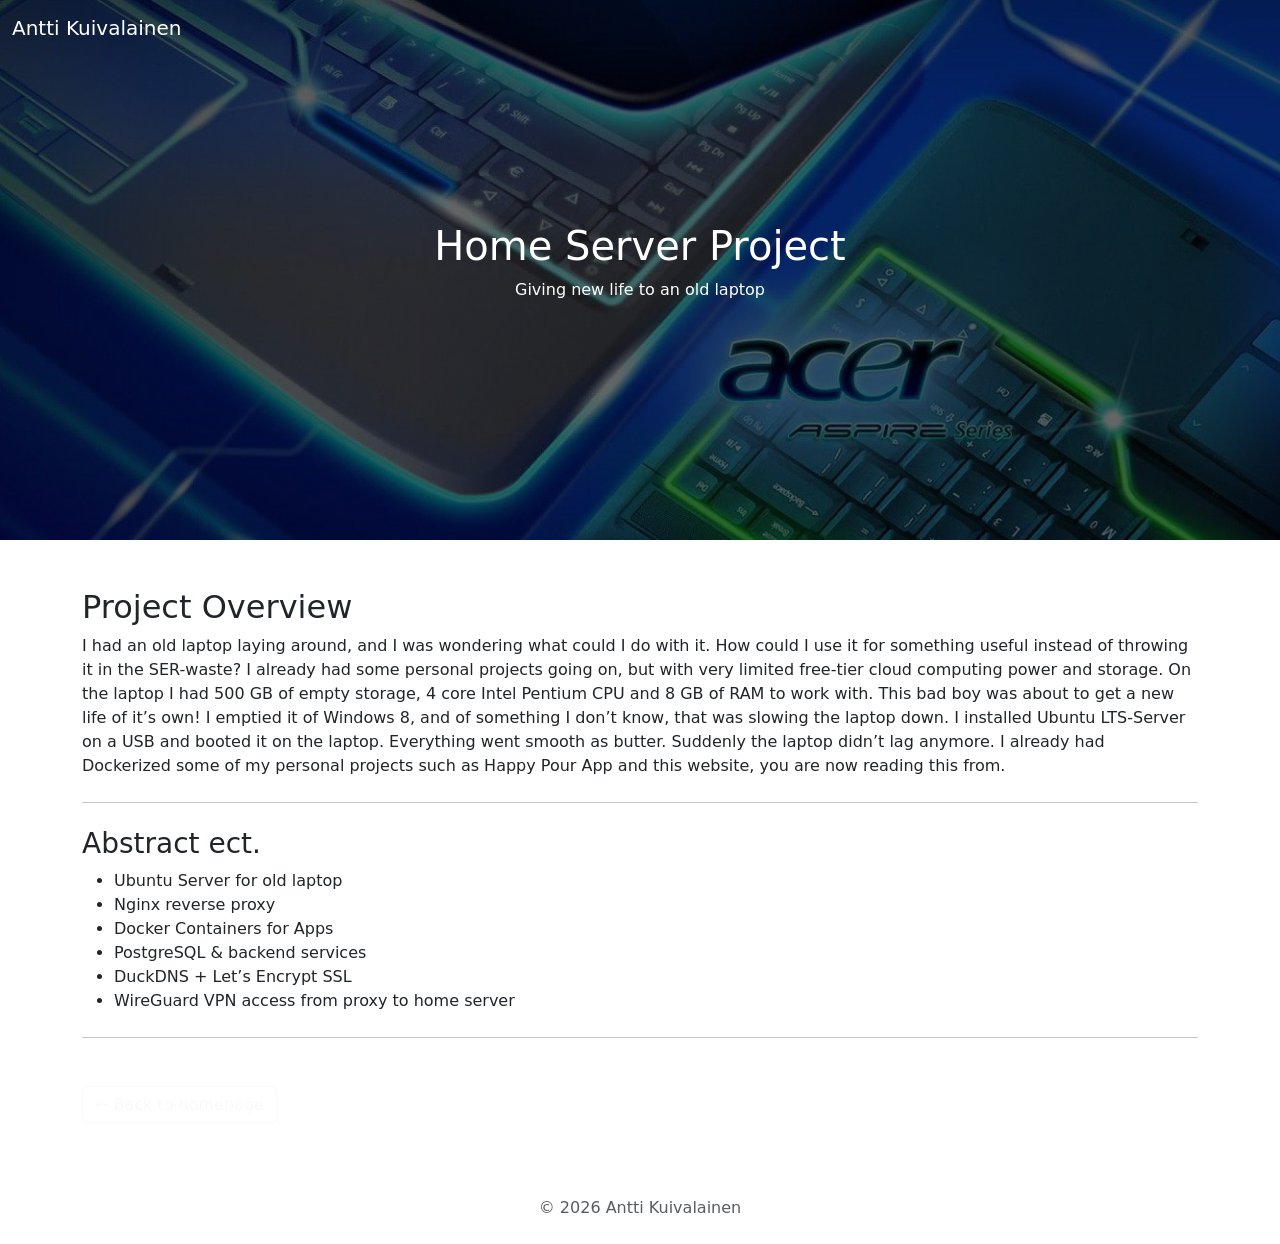
==== homeserver.html @ a088abf3 "Add files via upload changing static files directory" ====
<!DOCTYPE html>
<html lang="fi">
<head>
    <meta charset="UTF-8">
    <meta name="viewport" content="width=device-width, initial-scale=1.0">
    <title>Home Server Project | Antti Kuivalainen</title>

    <link href="https://cdn.jsdelivr.net/npm/bootstrap@5.3.3/dist/css/bootstrap.min.css" rel="stylesheet">
    <link rel="stylesheet" href="/static/css/styles.css">
</head>
<body>

<!-- Hero -->
<section class="d-flex align-items-center justify-content-center text-white"
         style="min-height: 60vh; background: linear-gradient(rgba(0,0,0,.6), rgba(0,0,0,.6)),
                url('/static/images/acer.jpg') center/cover;">
    <div class="text-center">
        <h1>Home Server Project</h1>
        <p>Giving new life to an old laptop</p>
    </div>
</section>

<!-- Navbar -->
<nav class="navbar navbar-expand-lg navbar-dark fixed-top">
    <div class="container-fluid">
        <a class="navbar-brand" href="/">Antti Kuivalainen</a>
    </div>
</nav>

<!-- Content -->
<section class="container py-5">
    <h2>Project Overview</h2>
    <p>
        I had an old laptop laying around, and I was wondering what could I do with it. 
        How could I use it for something useful instead of throwing it in the SER-waste? 
        I already had some personal projects going on, but with very limited free-tier cloud computing power and storage. 
        On the laptop I had 500 GB of empty storage, 4 core Intel Pentium CPU and 8 GB of RAM to work with. 
        This bad boy was about to get a new life of it’s own! 

        I emptied it of Windows 8, and of something I don’t know, that was slowing the laptop down. 
        I installed Ubuntu LTS-Server on a USB and booted it on the laptop. 
        Everything went smooth as butter. Suddenly the laptop didn’t lag anymore. 
        I already had Dockerized some of my personal projects such as Happy Pour App and this website, you are now reading this from. 
    </p>

    <p>
         

    </p>

    <hr class="my-4">

    <h3>Abstract ect.</h3>
    <ul>
        <li>Ubuntu Server for old laptop</li>
        <li>Nginx reverse proxy</li>
        <li>Docker Containers for Apps</li>
        <li>PostgreSQL & backend services</li>
        <li>DuckDNS + Let’s Encrypt SSL</li>
        <li>WireGuard VPN access from proxy to home server</li>
    </ul>

    <hr class="my-4">


    <a href="/" class="btn btn-outline-light mt-4">← Back to homepage</a>
</section>

<footer class="text-center text-muted py-4">
    © 2026 Antti Kuivalainen
</footer>

<script src="https://cdn.jsdelivr.net/npm/bootstrap@5.3.3/dist/js/bootstrap.bundle.min.js"></script>
</body>
</html>
---- static/css/styles.css ----
/* Hero-kuva */
#hero {
    height: 100vh;
    background: url("/static/images/sunset-in-greece-mountains.jpg") no-repeat center center/cover;
    position: relative;
}

#hero::after {
    content: "";
    position: absolute;
    bottom: 20px;
    left: 50%;
    transform: translateX(-50%);
    width: 30px;
    height: 30px;
    border-bottom: 2px solid white;
    border-right: 2px solid white;
    transform: translateX(-50%) rotate(45deg);
}

#navbar {
  background: transparent;
  transition: background 0.3s ease;
}

section {
  scroll-margin-top: 40px;
}


/* hover effect on project cards */
.project-card {
  position: relative;
  display: block;
  overflow: hidden;
  border-radius: 8px;
  text-decoration: none;
  color: rgb(255, 255, 255);
}

.project-card img {
  width: 100%;
  aspect-ratio: 1 / 1;  /* pakottaa neliön */
  object-fit: cover;
  border-radius: 10px;
  transition: opacity 0.4s ease;
}

.project-card .overlay {
  position: absolute;
  top: 0;
  left: 0;
  width: 100%;
  height: 100%;
  background: rgba(43, 78, 92, 0.6);
  display: flex;
  align-items: center;
  justify-content: center;
  opacity: 0;
  transition: opacity 0.4s ease;
  text-align: center;
  padding: 10px;
  
}

.project-card:hover img {
  opacity: 0.3;
}

.project-card:hover .overlay {
  opacity: 1;
}
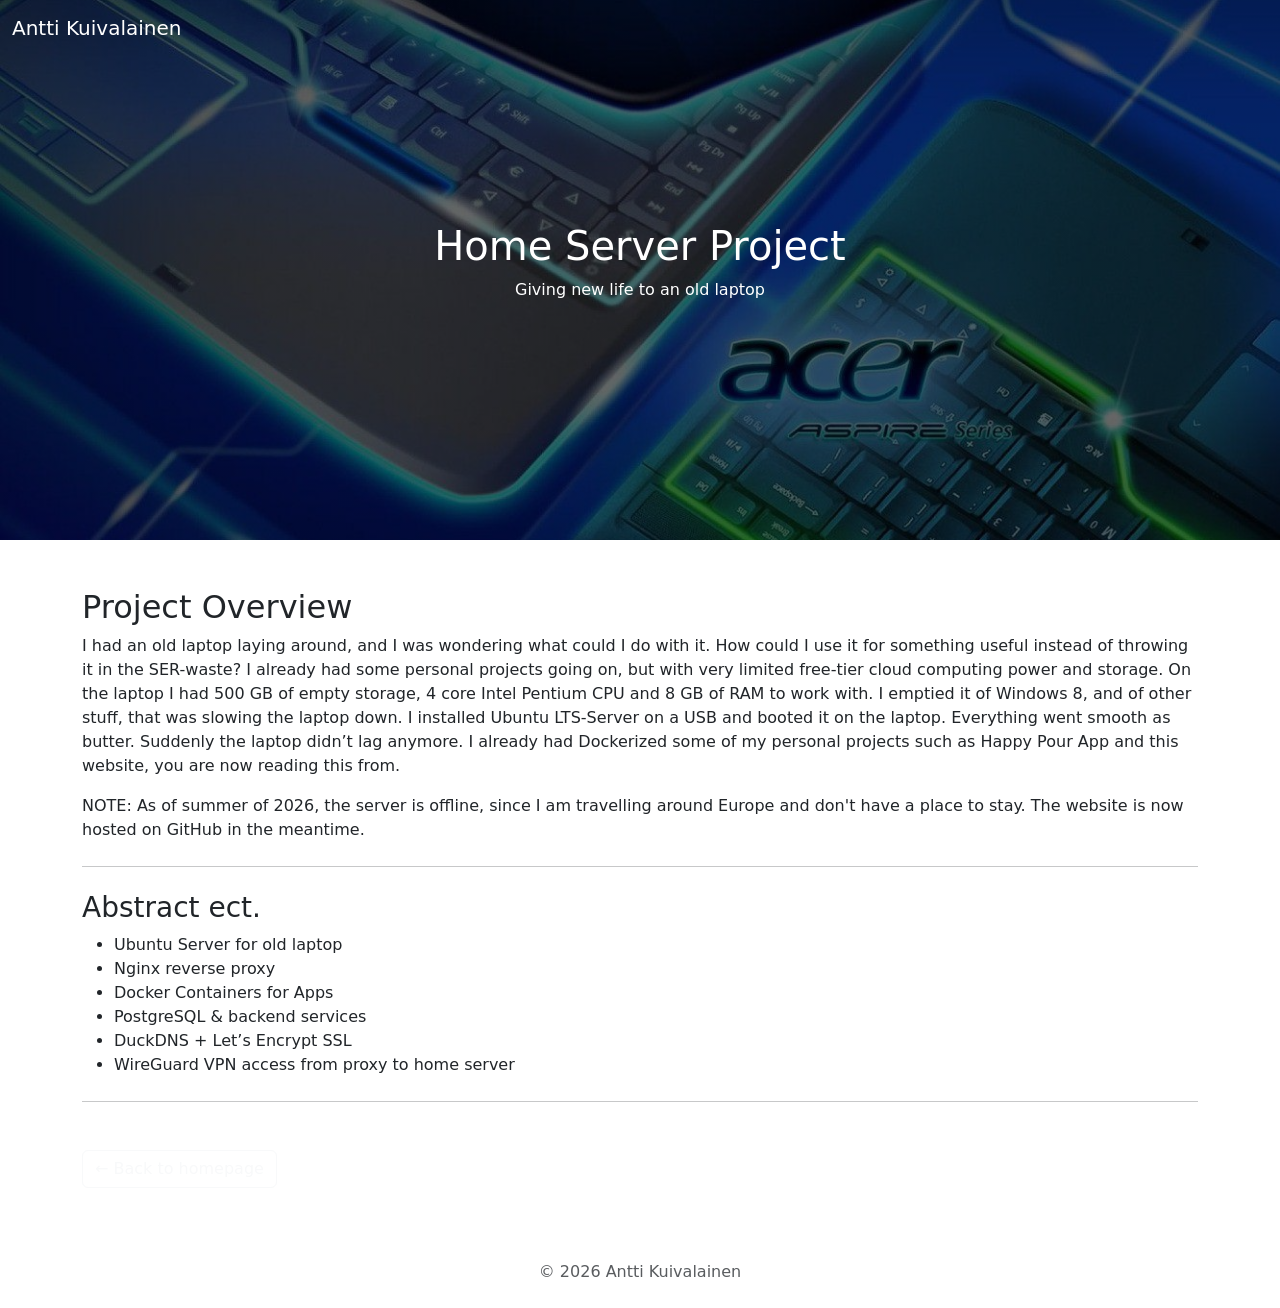
==== commit 247d63f1: "Fix image path and improve project description Updated image source and modified text for clarity." ====
--- a/homeserver.html
+++ b/homeserver.html
@@ -13,7 +13,7 @@
 <!-- Hero -->
 <section class="d-flex align-items-center justify-content-center text-white"
          style="min-height: 60vh; background: linear-gradient(rgba(0,0,0,.6), rgba(0,0,0,.6)),
-                url('/static/images/acer.jpg') center/cover;">
+                url('/images/acer.jpg') center/cover;">
     <div class="text-center">
         <h1>Home Server Project</h1>
         <p>Giving new life to an old laptop</p>
@@ -35,16 +35,16 @@
         How could I use it for something useful instead of throwing it in the SER-waste? 
         I already had some personal projects going on, but with very limited free-tier cloud computing power and storage. 
         On the laptop I had 500 GB of empty storage, 4 core Intel Pentium CPU and 8 GB of RAM to work with. 
-        This bad boy was about to get a new life of it’s own! 
 
-        I emptied it of Windows 8, and of something I don’t know, that was slowing the laptop down. 
+        I emptied it of Windows 8, and of other stuff, that was slowing the laptop down. 
         I installed Ubuntu LTS-Server on a USB and booted it on the laptop. 
         Everything went smooth as butter. Suddenly the laptop didn’t lag anymore. 
         I already had Dockerized some of my personal projects such as Happy Pour App and this website, you are now reading this from. 
     </p>
 
     <p>
-         
+         NOTE: As of summer of 2026, the server is offline, since I am travelling around Europe and don't have a place to stay. 
+        The website is now hosted on GitHub in the meantime. 
 
     </p>
 
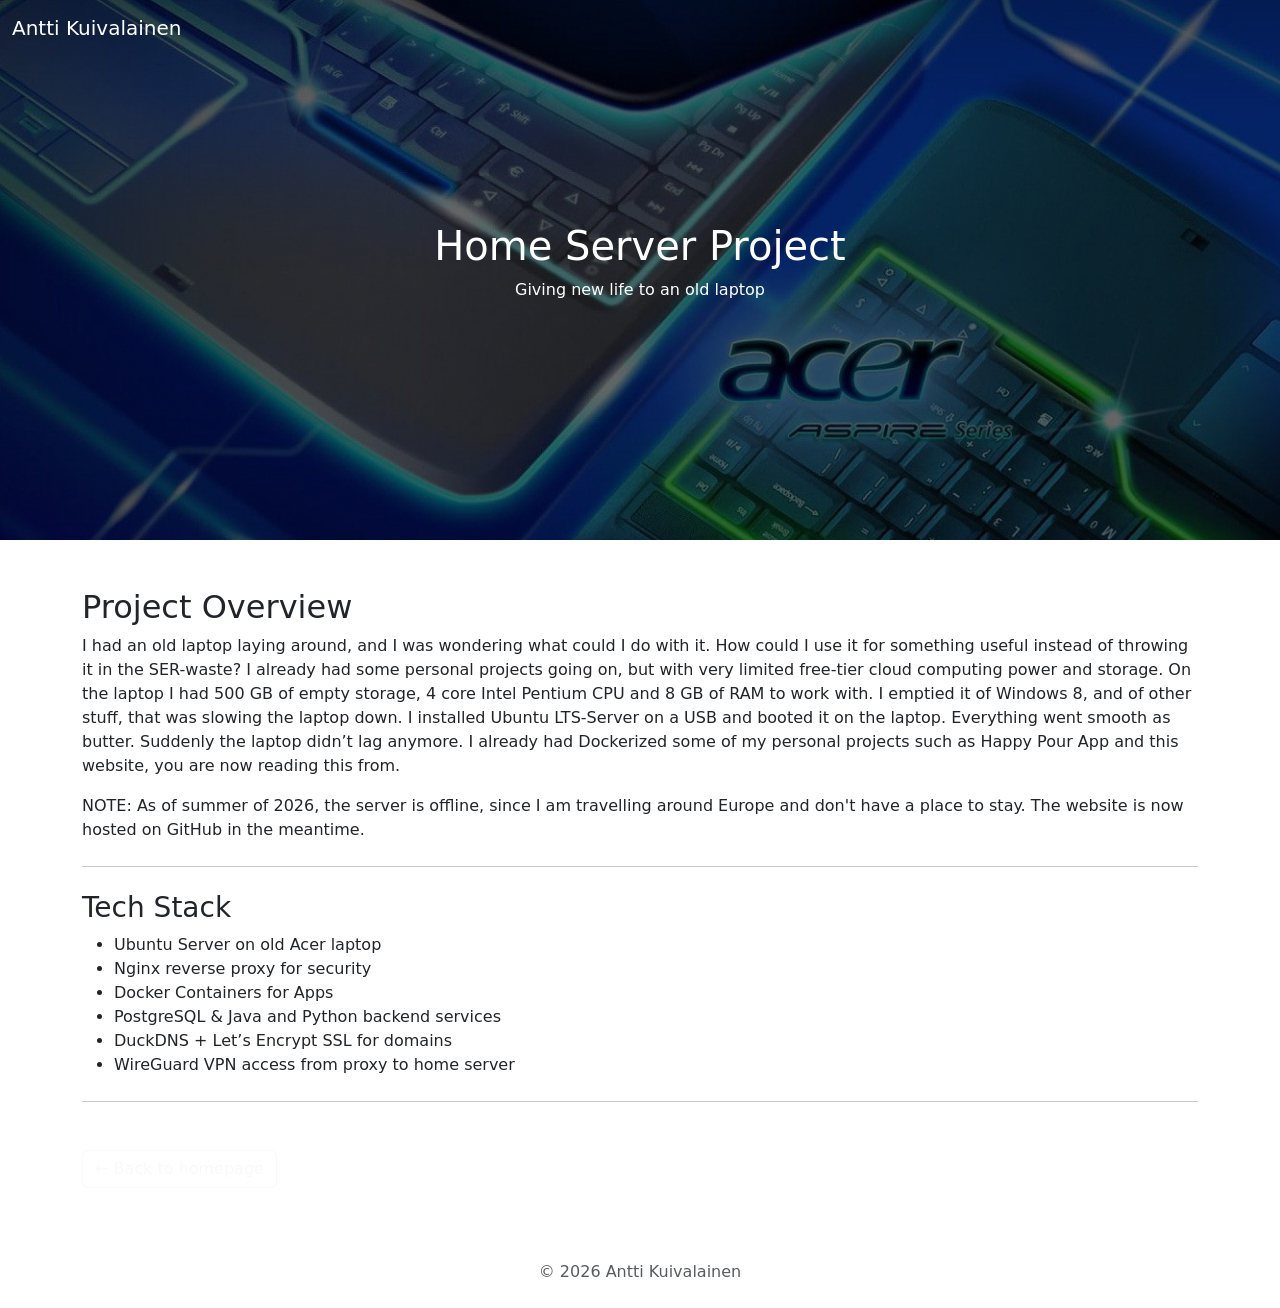
==== commit c1d9d89a: "Change 'Abstract ect.' to 'Tech Stack' and update items Updated the tech stack section to provide mo" ====
--- a/homeserver.html
+++ b/homeserver.html
@@ -50,13 +50,13 @@
 
     <hr class="my-4">
 
-    <h3>Abstract ect.</h3>
+    <h3>Tech Stack</h3>
     <ul>
-        <li>Ubuntu Server for old laptop</li>
-        <li>Nginx reverse proxy</li>
+        <li>Ubuntu Server on old Acer laptop</li>
+        <li>Nginx reverse proxy for security</li>
         <li>Docker Containers for Apps</li>
-        <li>PostgreSQL & backend services</li>
-        <li>DuckDNS + Let’s Encrypt SSL</li>
+        <li>PostgreSQL & Java and Python backend services</li>
+        <li>DuckDNS + Let’s Encrypt SSL for domains</li>
         <li>WireGuard VPN access from proxy to home server</li>
     </ul>
 
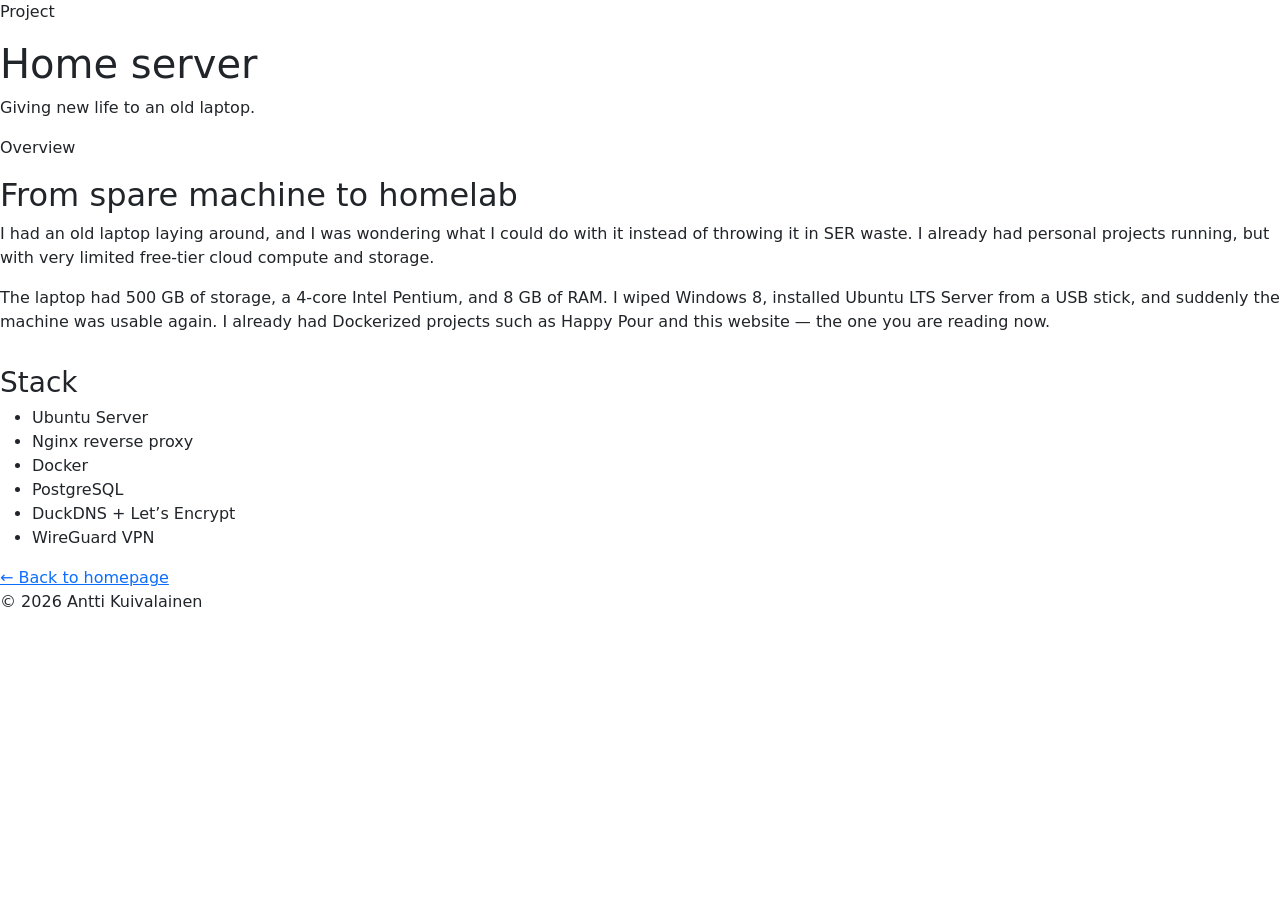
==== commit 28711ea6: "Refactor homeserver.html structure and content" ====
--- a/homeserver.html
+++ b/homeserver.html
@@ -1,75 +1,62 @@
 <!DOCTYPE html>
-<html lang="fi">
+<html lang="en">
 <head>
     <meta charset="UTF-8">
     <meta name="viewport" content="width=device-width, initial-scale=1.0">
     <title>Home Server Project | Antti Kuivalainen</title>
-
     <link href="https://cdn.jsdelivr.net/npm/bootstrap@5.3.3/dist/css/bootstrap.min.css" rel="stylesheet">
-    <link rel="stylesheet" href="/static/css/styles.css">
+    <link rel="stylesheet" href="/css/styles.css">
 </head>
 <body>
+    <nav id="navbar" class="navbar navbar-expand-lg navbar-dark fixed-top site-nav scrolled">
+        <div class="container-fluid">
+            <a class="navbar-brand" href="/">Antti Kuivalainen</a>
+        </div>
+    </nav>
 
-<!-- Hero -->
-<section class="d-flex align-items-center justify-content-center text-white"
-         style="min-height: 60vh; background: linear-gradient(rgba(0,0,0,.6), rgba(0,0,0,.6)),
-                url('/images/acer.jpg') center/cover;">
-    <div class="text-center">
-        <h1>Home Server Project</h1>
-        <p>Giving new life to an old laptop</p>
-    </div>
-</section>
+    <section class="page-hero">
+        <div class="hero-inner">
+            <p class="hero-kicker">Project</p>
+            <h1>Home server</h1>
+            <p class="hero-lead">Giving new life to an old laptop.</p>
+        </div>
+    </section>
 
-<!-- Navbar -->
-<nav class="navbar navbar-expand-lg navbar-dark fixed-top">
-    <div class="container-fluid">
-        <a class="navbar-brand" href="/">Antti Kuivalainen</a>
-    </div>
-</nav>
+    <section class="section">
+        <p class="section-label">Overview</p>
+        <h2>From spare machine to homelab</h2>
+        <div class="prose">
+            <p>
+                I had an old laptop laying around, and I was wondering what I could do with it
+                instead of throwing it in SER waste. I already had personal projects running,
+                but with very limited free-tier cloud compute and storage.
+            </p>
+            <p>
+                The laptop had 500 GB of storage, a 4-core Intel Pentium, and 8 GB of RAM.
+                I wiped Windows 8, installed Ubuntu LTS Server from a USB stick, and suddenly
+                the machine was usable again. I already had Dockerized projects such as Happy Pour
+                and this website — the one you are reading now.
+            </p>
+        </div>
 
-<!-- Content -->
-<section class="container py-5">
-    <h2>Project Overview</h2>
-    <p>
-        I had an old laptop laying around, and I was wondering what could I do with it. 
-        How could I use it for something useful instead of throwing it in the SER-waste? 
-        I already had some personal projects going on, but with very limited free-tier cloud computing power and storage. 
-        On the laptop I had 500 GB of empty storage, 4 core Intel Pentium CPU and 8 GB of RAM to work with. 
+        <div class="stack-card" style="margin-top: 2rem;">
+            <h3 class="section-label" style="margin-bottom: 0.4rem;">Stack</h3>
+            <ul class="stack-list">
+                <li>Ubuntu Server</li>
+                <li>Nginx reverse proxy</li>
+                <li>Docker</li>
+                <li>PostgreSQL</li>
+                <li>DuckDNS + Let’s Encrypt</li>
+                <li>WireGuard VPN</li>
+            </ul>
+        </div>
 
-        I emptied it of Windows 8, and of other stuff, that was slowing the laptop down. 
-        I installed Ubuntu LTS-Server on a USB and booted it on the laptop. 
-        Everything went smooth as butter. Suddenly the laptop didn’t lag anymore. 
-        I already had Dockerized some of my personal projects such as Happy Pour App and this website, you are now reading this from. 
-    </p>
+        <div class="social-row">
+            <a href="/" class="btn-outline">← Back to homepage</a>
+        </div>
+    </section>
 
-    <p>
-         NOTE: As of summer of 2026, the server is offline, since I am travelling around Europe and don't have a place to stay. 
-        The website is now hosted on GitHub in the meantime. 
-
-    </p>
-
-    <hr class="my-4">
-
-    <h3>Tech Stack</h3>
-    <ul>
-        <li>Ubuntu Server on old Acer laptop</li>
-        <li>Nginx reverse proxy for security</li>
-        <li>Docker Containers for Apps</li>
-        <li>PostgreSQL & Java and Python backend services</li>
-        <li>DuckDNS + Let’s Encrypt SSL for domains</li>
-        <li>WireGuard VPN access from proxy to home server</li>
-    </ul>
-
-    <hr class="my-4">
-
-
-    <a href="/" class="btn btn-outline-light mt-4">← Back to homepage</a>
-</section>
-
-<footer class="text-center text-muted py-4">
-    © 2026 Antti Kuivalainen
-</footer>
-
-<script src="https://cdn.jsdelivr.net/npm/bootstrap@5.3.3/dist/js/bootstrap.bundle.min.js"></script>
+    <footer class="site-footer">© 2026 Antti Kuivalainen</footer>
+    <script src="https://cdn.jsdelivr.net/npm/bootstrap@5.3.3/dist/js/bootstrap.bundle.min.js"></script>
 </body>
 </html>
--- a/css/styles.css
+++ b/css/styles.css
@@ -0,0 +1,74 @@
+/* Hero-kuva */
+#hero {
+    height: 100vh;
+    background: url("../images/sunset-in-greece-mountains.jpg") no-repeat center center/cover;
+    position: relative;
+}
+
+#hero::after {
+    content: "";
+    position: absolute;
+    bottom: 20px;
+    left: 50%;
+    transform: translateX(-50%);
+    width: 30px;
+    height: 30px;
+    border-bottom: 2px solid white;
+    border-right: 2px solid white;
+    transform: translateX(-50%) rotate(45deg);
+}
+
+#navbar {
+  background: transparent;
+  transition: background 0.3s ease;
+}
+
+section {
+  scroll-margin-top: 40px;
+}
+
+
+/* hover effect on project cards */
+.project-card {
+  position: relative;
+  display: block;
+  overflow: hidden;
+  border-radius: 8px;
+  text-decoration: none;
+  color: rgb(255, 255, 255);
+}
+
+.project-card img {
+  width: 100%;
+  aspect-ratio: 1 / 1;  /* pakottaa neliön */
+  object-fit: cover;
+  border-radius: 10px;
+  transition: opacity 0.4s ease;
+}
+
+.project-card .overlay {
+  position: absolute;
+  top: 0;
+  left: 0;
+  width: 100%;
+  height: 100%;
+  background: rgba(43, 78, 92, 0.6);
+  display: flex;
+  align-items: center;
+  justify-content: center;
+  opacity: 0;
+  transition: opacity 0.4s ease;
+  text-align: center;
+  padding: 10px;
+  
+}
+
+.project-card:hover img {
+  opacity: 0.3;
+}
+
+.project-card:hover .overlay {
+  opacity: 1;
+}
+
+
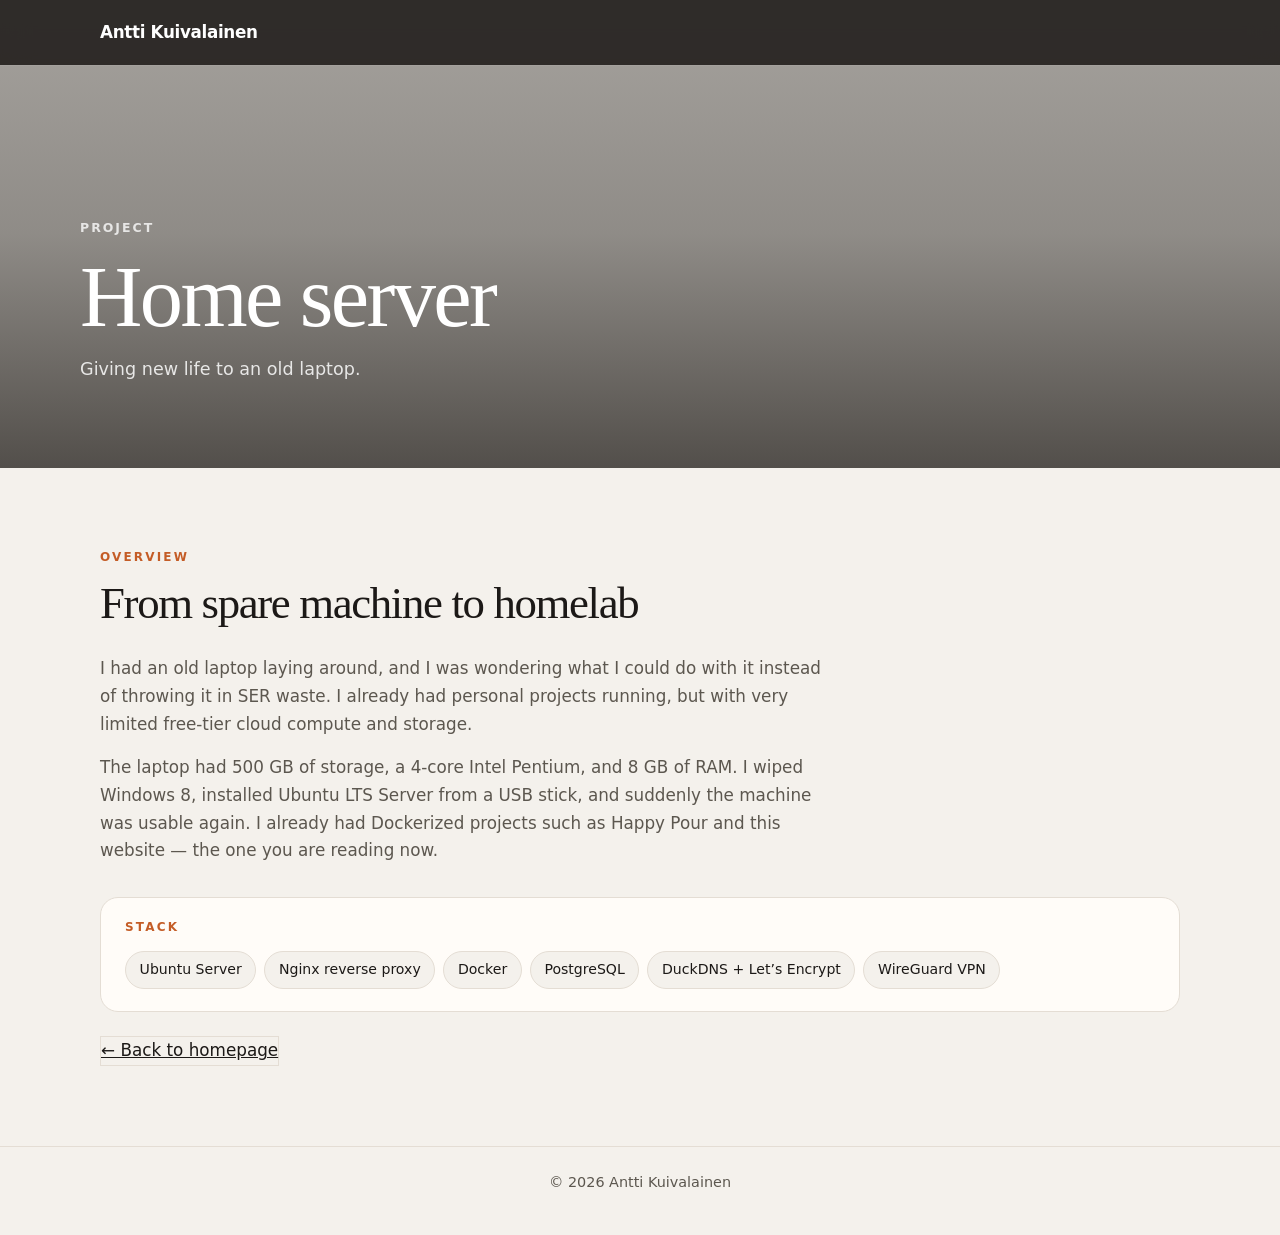
==== commit 4b2ae45b: "Fix relative asset paths Co-authored-by: Copilot <223556219+Copilot@users.noreply.github.com>" ====
--- a/homeserver.html
+++ b/homeserver.html
@@ -5,7 +5,7 @@
     <meta name="viewport" content="width=device-width, initial-scale=1.0">
     <title>Home Server Project | Antti Kuivalainen</title>
     <link href="https://cdn.jsdelivr.net/npm/bootstrap@5.3.3/dist/css/bootstrap.min.css" rel="stylesheet">
-    <link rel="stylesheet" href="/css/styles.css">
+    <link rel="stylesheet" href="css/styles.css">
 </head>
 <body>
     <nav id="navbar" class="navbar navbar-expand-lg navbar-dark fixed-top site-nav scrolled">
--- a/css/styles.css
+++ b/css/styles.css
@@ -1,74 +1,470 @@
-/* Hero-kuva */
-#hero {
-    height: 100vh;
-    background: url("../images/sunset-in-greece-mountains.jpg") no-repeat center center/cover;
-    position: relative;
-}
-
-#hero::after {
-    content: "";
-    position: absolute;
-    bottom: 20px;
-    left: 50%;
-    transform: translateX(-50%);
-    width: 30px;
-    height: 30px;
-    border-bottom: 2px solid white;
-    border-right: 2px solid white;
-    transform: translateX(-50%) rotate(45deg);
-}
-
-#navbar {
+@import url("https://fonts.googleapis.com/css2?family=Instrument+Sans:wght@400;500;600;700&family=Instrument+Serif:ital@0;1&display=swap");
+
+:root {
+  --bg: #f4f1ec;
+  --bg-elevated: #fffcf8;
+  --ink: #1c1917;
+  --muted: #5c574f;
+  --line: #e4ddd4;
+  --accent: #c45c26;
+  --accent-soft: #f3e6dc;
+  --hero-overlay: linear-gradient(
+    180deg,
+    rgba(20, 16, 12, 0.35) 0%,
+    rgba(20, 16, 12, 0.45) 50%,
+    rgba(20, 16, 12, 0.72) 100%
+  );
+  --shadow: 0 12px 40px rgba(28, 25, 23, 0.08);
+  --radius: 18px;
+  --nav-h: 72px;
+}
+
+*,
+*::before,
+*::after {
+  box-sizing: border-box;
+}
+
+html {
+  scroll-behavior: smooth;
+}
+
+body {
+  margin: 0;
+  font-family: "Instrument Sans", system-ui, sans-serif;
+  color: var(--ink);
+  background: var(--bg);
+  line-height: 1.65;
+  font-size: 1.05rem;
+}
+
+img {
+  max-width: 100%;
+  display: block;
+}
+
+a {
+  color: var(--accent);
+}
+
+.page-wrap {
+  overflow-x: hidden;
+}
+
+/* Navbar */
+#navbar,
+.site-nav {
   background: transparent;
-  transition: background 0.3s ease;
-}
-
-section {
-  scroll-margin-top: 40px;
-}
-
-
-/* hover effect on project cards */
+  padding: 0.85rem 0;
+  transition: background 0.25s ease, box-shadow 0.25s ease, backdrop-filter 0.25s ease;
+}
+
+#navbar.scrolled,
+.site-nav.scrolled {
+  background: rgba(28, 25, 23, 0.86);
+  backdrop-filter: blur(14px);
+  box-shadow: 0 1px 0 rgba(255, 255, 255, 0.06);
+}
+
+.navbar .container,
+.navbar .container-fluid {
+  max-width: 1120px;
+  margin: 0 auto;
+  padding-left: 1.25rem;
+  padding-right: 1.25rem;
+}
+
+.navbar-brand {
+  font-weight: 600;
+  letter-spacing: -0.02em;
+  font-size: 1.05rem;
+}
+
+.navbar-dark .navbar-nav .nav-link {
+  color: rgba(255, 255, 255, 0.82);
+  font-weight: 500;
+  font-size: 0.92rem;
+  padding: 0.4rem 0.75rem;
+}
+
+.navbar-dark .navbar-nav .nav-link:hover,
+.navbar-dark .navbar-nav .nav-link:focus {
+  color: #fff;
+}
+
+.navbar-toggler {
+  border: 0;
+  box-shadow: none;
+}
+
+/* Hero */
+#hero,
+.page-hero {
+  position: relative;
+  min-height: 100vh;
+  display: flex;
+  align-items: flex-end;
+  justify-content: flex-start;
+  color: #fff;
+  background: var(--hero-overlay),
+    url("/static/images/sunset-in-greece-mountains.jpg") center / cover no-repeat;
+  padding: calc(var(--nav-h) + 2rem) 1.25rem 4.5rem;
+}
+
+.page-hero {
+  min-height: 52vh;
+  background: var(--hero-overlay),
+    url("/static/images/acer.jpg") center / cover no-repeat;
+  padding-bottom: 3.5rem;
+}
+
+#hero::after,
+.page-hero::after {
+  content: none;
+}
+
+.hero-inner,
+.page-hero .hero-inner {
+  max-width: 1120px;
+  width: 100%;
+  margin: 0 auto;
+}
+
+.hero-kicker {
+  display: inline-block;
+  font-size: 0.78rem;
+  letter-spacing: 0.16em;
+  text-transform: uppercase;
+  font-weight: 600;
+  color: rgba(255, 255, 255, 0.78);
+  margin-bottom: 0.85rem;
+}
+
+#hero h1,
+.page-hero h1 {
+  font-family: "Instrument Serif", Georgia, serif;
+  font-weight: 400;
+  font-size: clamp(2.8rem, 7vw, 5.4rem);
+  line-height: 1.05;
+  letter-spacing: -0.03em;
+  margin: 0 0 0.75rem;
+  max-width: 14ch;
+}
+
+.hero-lead {
+  margin: 0 0 1.75rem;
+  font-size: 1.1rem;
+  color: rgba(255, 255, 255, 0.84);
+  max-width: 36ch;
+}
+
+.hero-actions {
+  display: flex;
+  flex-wrap: wrap;
+  gap: 0.75rem;
+}
+
+.btn-accent,
+.btn-ghost {
+  display: inline-flex;
+  align-items: center;
+  justify-content: center;
+  border-radius: 999px;
+  padding: 0.7rem 1.25rem;
+  font-weight: 600;
+  font-size: 0.92rem;
+  text-decoration: none;
+  border: 1px solid transparent;
+  transition: transform 0.15s ease, background 0.15s ease, color 0.15s ease;
+}
+
+.btn-accent {
+  background: var(--accent);
+  color: #fff;
+}
+
+.btn-accent:hover {
+  background: #a94c1e;
+  color: #fff;
+  transform: translateY(-1px);
+}
+
+.btn-ghost {
+  background: transparent;
+  color: #fff;
+  border-color: rgba(255, 255, 255, 0.35);
+}
+
+.btn-ghost:hover {
+  background: rgba(255, 255, 255, 0.1);
+  color: #fff;
+}
+
+.btn-outline {
+  background: transparent;
+  color: var(--ink);
+  border: 1px solid var(--line);
+}
+
+.btn-outline:hover {
+  border-color: var(--ink);
+  color: var(--ink);
+}
+
+/* Sections */
+.section {
+  max-width: 1120px;
+  margin: 0 auto;
+  padding: 5rem 1.25rem;
+  scroll-margin-top: calc(var(--nav-h) + 8px);
+}
+
+.section-alt {
+  background: var(--bg-elevated);
+}
+
+.section-alt .section {
+  padding-top: 5rem;
+  padding-bottom: 5rem;
+}
+
+.section-label {
+  font-size: 0.75rem;
+  letter-spacing: 0.18em;
+  text-transform: uppercase;
+  font-weight: 600;
+  color: var(--accent);
+  margin-bottom: 0.6rem;
+}
+
+.section h2 {
+  font-family: "Instrument Serif", Georgia, serif;
+  font-weight: 400;
+  font-size: clamp(2rem, 4vw, 2.8rem);
+  letter-spacing: -0.03em;
+  margin: 0 0 1.5rem;
+}
+
+.lead {
+  font-size: 1.12rem;
+  color: var(--ink);
+  max-width: 62ch;
+}
+
+.muted {
+  color: var(--muted);
+}
+
+.about-grid {
+  display: grid;
+  grid-template-columns: 1.4fr 0.8fr;
+  gap: 3rem;
+  align-items: start;
+}
+
+.skill-list {
+  display: flex;
+  flex-wrap: wrap;
+  gap: 0.5rem;
+  margin: 0;
+  padding: 0;
+  list-style: none;
+}
+
+.skill-list li {
+  background: var(--accent-soft);
+  color: var(--ink);
+  border-radius: 999px;
+  padding: 0.35rem 0.8rem;
+  font-size: 0.85rem;
+  font-weight: 500;
+}
+
+/* Resume */
+.timeline {
+  display: grid;
+  gap: 2.5rem;
+}
+
+.timeline-group h3 {
+  font-size: 0.8rem;
+  letter-spacing: 0.14em;
+  text-transform: uppercase;
+  font-weight: 600;
+  color: var(--muted);
+  margin: 0 0 1rem;
+  padding-bottom: 0.6rem;
+  border-bottom: 1px solid var(--line);
+}
+
+.job {
+  display: grid;
+  grid-template-columns: 10rem 1fr;
+  gap: 1.5rem;
+  padding: 1rem 0;
+}
+
+.job + .job {
+  border-top: 1px solid var(--line);
+}
+
+.job-meta {
+  color: var(--muted);
+  font-size: 0.9rem;
+  font-weight: 500;
+}
+
+.job h4 {
+  font-size: 1.05rem;
+  font-weight: 600;
+  margin: 0 0 0.35rem;
+}
+
+.job p {
+  margin: 0;
+  color: var(--muted);
+}
+
+/* Projects */
+.project-grid {
+  display: grid;
+  grid-template-columns: repeat(3, 1fr);
+  gap: 1.25rem;
+}
+
 .project-card {
   position: relative;
-  display: block;
+  display: flex;
+  flex-direction: column;
   overflow: hidden;
-  border-radius: 8px;
+  border-radius: var(--radius);
   text-decoration: none;
-  color: rgb(255, 255, 255);
+  color: var(--ink);
+  background: var(--bg-elevated);
+  border: 1px solid var(--line);
+  box-shadow: none;
+  transition: transform 0.2s ease, box-shadow 0.2s ease;
+}
+
+.project-card:hover {
+  transform: translateY(-4px);
+  box-shadow: var(--shadow);
+  color: var(--ink);
 }
 
 .project-card img {
   width: 100%;
-  aspect-ratio: 1 / 1;  /* pakottaa neliön */
+  aspect-ratio: 4 / 3;
   object-fit: cover;
-  border-radius: 10px;
-  transition: opacity 0.4s ease;
+}
+
+.project-card .card-body {
+  padding: 1.1rem 1.15rem 1.25rem;
 }
 
 .project-card .overlay {
-  position: absolute;
-  top: 0;
-  left: 0;
-  width: 100%;
-  height: 100%;
-  background: rgba(43, 78, 92, 0.6);
-  display: flex;
-  align-items: center;
-  justify-content: center;
-  opacity: 0;
-  transition: opacity 0.4s ease;
+  display: none;
+}
+
+.project-card h3 {
+  font-size: 1.05rem;
+  font-weight: 600;
+  margin: 0 0 0.35rem;
+}
+
+.project-card p {
+  margin: 0;
+  color: var(--muted);
+  font-size: 0.92rem;
+}
+
+/* Contact */
+.contact-grid {
+  display: grid;
+  grid-template-columns: 1fr 1fr;
+  gap: 1.25rem;
+}
+
+.contact-card,
+.stack-card {
+  background: var(--bg-elevated);
+  border: 1px solid var(--line);
+  border-radius: var(--radius);
+  padding: 1.4rem 1.5rem;
+}
+
+.contact-card span {
+  display: block;
+  font-size: 0.75rem;
+  letter-spacing: 0.12em;
+  text-transform: uppercase;
+  font-weight: 600;
+  color: var(--muted);
+  margin-bottom: 0.35rem;
+}
+
+.contact-card a,
+.contact-card p {
+  margin: 0;
+  color: var(--ink);
+  font-weight: 600;
+  font-size: 1.05rem;
+  text-decoration: none;
+}
+
+.contact-card a:hover {
+  color: var(--accent);
+}
+
+.social-row {
+  display: flex;
+  flex-wrap: wrap;
+  gap: 0.65rem;
+  margin-top: 1.5rem;
+}
+
+.site-footer {
+  border-top: 1px solid var(--line);
+  padding: 1.5rem 1.25rem 2.5rem;
   text-align: center;
-  padding: 10px;
-  
-}
-
-.project-card:hover img {
-  opacity: 0.3;
-}
-
-.project-card:hover .overlay {
-  opacity: 1;
-}
-
-
+  color: var(--muted);
+  font-size: 0.9rem;
+}
+
+.prose {
+  max-width: 68ch;
+}
+
+.prose p {
+  color: var(--muted);
+}
+
+.stack-list {
+  display: flex;
+  flex-wrap: wrap;
+  gap: 0.5rem;
+  list-style: none;
+  margin: 1rem 0 0;
+  padding: 0;
+}
+
+.stack-list li {
+  border: 1px solid var(--line);
+  background: var(--bg);
+  border-radius: 999px;
+  padding: 0.4rem 0.85rem;
+  font-size: 0.88rem;
+}
+
+@media (max-width: 900px) {
+  .about-grid,
+  .job,
+  .project-grid,
+  .contact-grid {
+    grid-template-columns: 1fr;
+  }
+
+  .job-meta {
+    margin-bottom: -0.75rem;
+  }
+}
